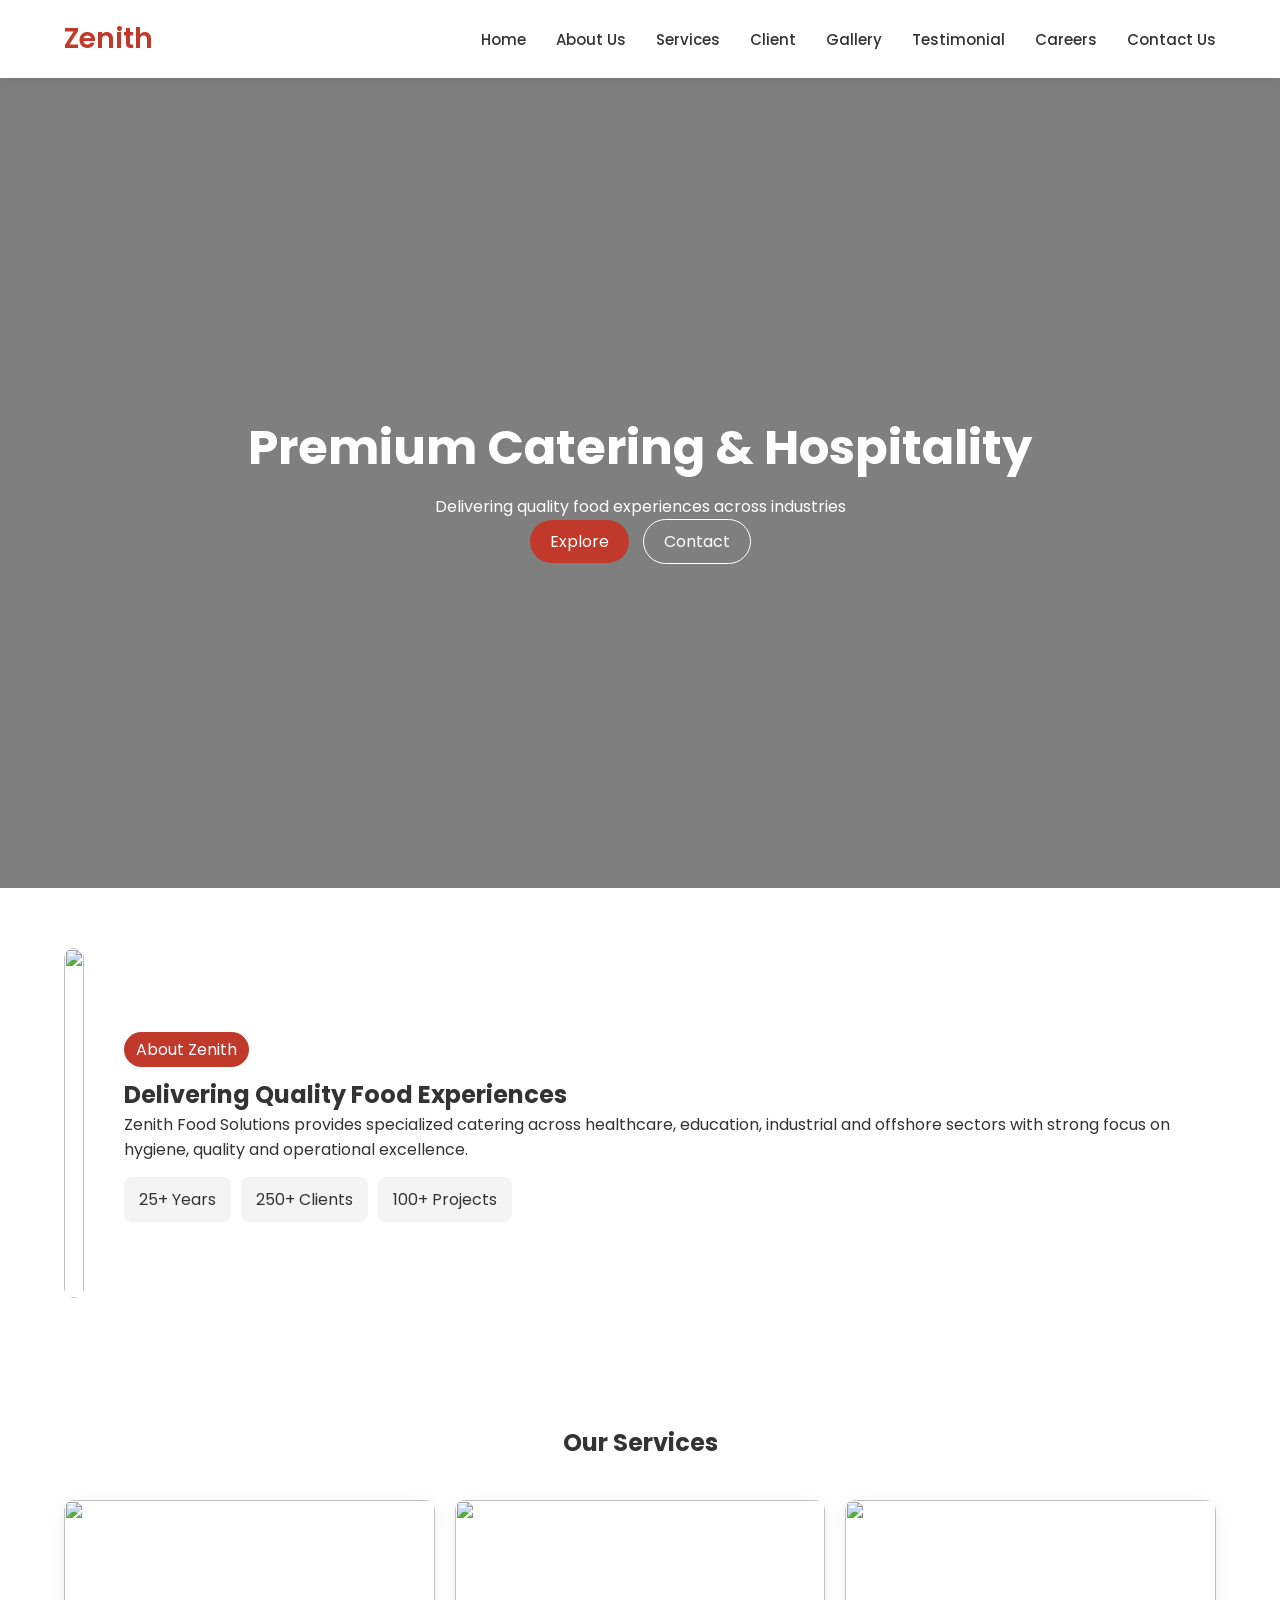
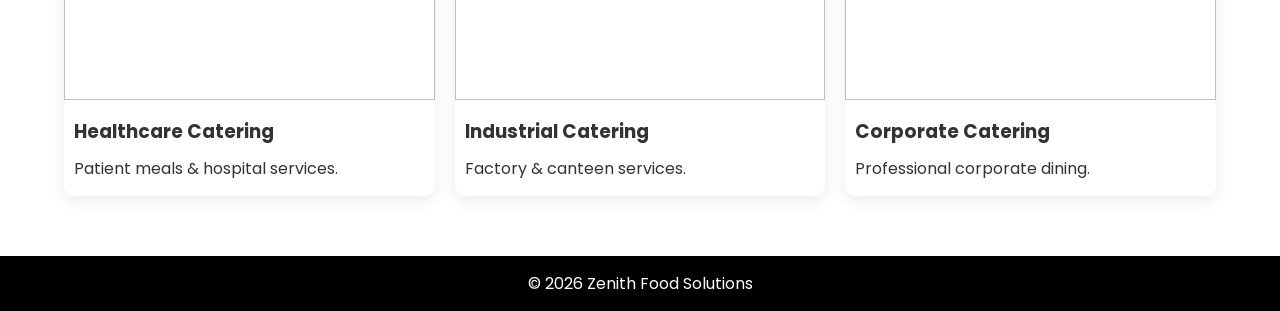
==== index.html @ 13887b28 "Initial commit" ====
<!DOCTYPE html>
<html lang="en">
<head>
<meta charset="UTF-8">
<meta name="viewport" content="width=device-width, initial-scale=1.0">
<title>Zenith Food Solutions</title>

<link href="https://fonts.googleapis.com/css2?family=Poppins:wght@300;400;600&display=swap" rel="stylesheet">
<link rel="stylesheet" href="css/style.css">
</head>

<body>

<!-- HEADER -->
<header class="header">
  <div class="container nav">
    <h1 class="logo">Zenith</h1>

    <nav>
      <a href="index.html">Home</a>
      <a href="#">About Us</a>
      <a href="services.html">Services</a>
      <a href="#">Client</a>
      <a href="#">Gallery</a>
      <a href="#">Testimonial</a>
      <a href="#">Careers</a>
      <a href="#">Contact Us</a>
    </nav>
  </div>
</header>

<!-- HERO -->
<section class="hero">
  <div class="hero-content">
    <h1>Premium Catering & Hospitality</h1>
    <p>Delivering quality food experiences across industries</p>

    <div class="hero-btns">
      <a href="#" class="btn">Explore</a>
      <a href="#" class="btn outline">Contact</a>
    </div>
  </div>
</section>

<!-- ABOUT -->
<section class="section">
  <div class="container about">

    <div class="about-img">
      <img src="https://images.unsplash.com/photo-1555244162-803834f70033?w=800&auto=format">
    </div>

    <div class="about-text">
      <span class="tag">About Zenith</span>
      <h2>Delivering Quality Food Experiences</h2>
      <p>
        Zenith Food Solutions provides specialized catering across healthcare,
        education, industrial and offshore sectors with strong focus on hygiene,
        quality and operational excellence.
      </p>

      <div class="about-stats">
        <div class="box">25+ Years</div>
        <div class="box">250+ Clients</div>
        <div class="box">100+ Projects</div>
      </div>
    </div>

  </div>
</section>

<!-- SERVICES -->
<section class="section">
  <div class="container">

    <h2 class="center">Our Services</h2>

    <div class="services">

      <div class="card">
        <img src="https://images.unsplash.com/photo-1579684385127-1ef15d508118?w=600">
        <h3>Healthcare Catering</h3>
        <p>Patient meals & hospital services.</p>
      </div>

      <div class="card">
        <img src="https://images.unsplash.com/photo-1565299624946-b28f40a0ae38?w=600">
        <h3>Industrial Catering</h3>
        <p>Factory & canteen services.</p>
      </div>

      <div class="card">
        <img src="https://images.unsplash.com/photo-1504674900247-0877df9cc836?w=600">
        <h3>Corporate Catering</h3>
        <p>Professional corporate dining.</p>
      </div>

    </div>

  </div>
</section>

<!-- FOOTER -->
<footer>
  <p>© 2026 Zenith Food Solutions</p>
</footer>
<script src="js/main.js"></script>
</body>

<div id="loader">
  <div class="spinner"></div>
</div>
</html>
---- css/style.css ----
/* LOADER */
#loader{
  position:fixed;
  width:100%;
  height:100%;
  background:#fff;
  display:flex;
  align-items:center;
  justify-content:center;
  z-index:9999;
}

.spinner{
  width:50px;
  height:50px;
  border:5px solid #eee;
  border-top:5px solid #c0392b;
  border-radius:50%;
  animation:spin 1s linear infinite;
}

@keyframes spin{
  100%{ transform:rotate(360deg); }
}

*{
  margin:0;
  padding:0;
  box-sizing:border-box;
  font-family:'Poppins',sans-serif;
}

body{
  color:#333;
}

/* CONTAINER */
.container{
  width:90%;
  max-width:1300px;   /* 🔥 CHANGED (was 1200px) */
  margin:auto;
}

/* HEADER */
.header{
  background:#fff;
  box-shadow:0 2px 10px rgba(0,0,0,0.05);
}

/* NAVBAR */
.nav{
  display:flex;
  justify-content:space-between;
  align-items:center;
  padding:18px 0;   /* 🔥 slightly increased */
}

/* LOGO */
.logo{
  color:#c0392b;
  font-size:28px;     /* 🔥 added */
  font-weight:600;    /* 🔥 added */
}

/* NAV LINKS */
nav{
  display:flex;
  align-items:center;
}

nav a{
  margin-left:30px;   /* 🔥 increased spacing */
  text-decoration:none;
  color:#333;
  font-weight:500;
  font-size:15px;     /* 🔥 added */
  transition:0.3s;
}

nav a:hover{
  color:#c0392b;
}

/* HERO */
.hero{
  height:90vh;
  background:url('https://images.unsplash.com/photo-1504674900247-0877df9cc836?w=1600') center/cover no-repeat;
  display:flex;
  align-items:center;
  justify-content:center;
  text-align:center;
  position:relative;
}

.hero::before{
  content:'';
  position:absolute;
  width:100%;
  height:100%;
  background:rgba(0,0,0,0.5);
}

.hero-content{
  position:relative;
  color:#fff;
}

.hero h1{
  font-size:48px;
}

.hero p{
  margin:10px 0;
}

/* BUTTON */
.btn{
  background:#c0392b;
  color:#fff;
  padding:10px 20px;
  border-radius:30px;
  text-decoration:none;
  margin:5px;
}

.btn.outline{
  border:1px solid #fff;
  background:transparent;
}

/* SECTION */
.section{
  padding:60px 0;
}

.center{
  text-align:center;
  margin-bottom:40px;
}

/* ABOUT */
.about{
  display:flex;
  gap:40px;
  align-items:center;
}

.about-img img{
  width:100%;
  height:350px;
  object-fit:cover;
  border-radius:10px;
}

.tag{
  background:#c0392b;
  color:#fff;
  padding:5px 12px;
  border-radius:20px;
  display:inline-block;
  margin-bottom:10px;
}

.about-stats{
  display:flex;
  gap:10px;
  margin-top:15px;
}

.box{
  background:#f4f4f4;
  padding:10px 15px;
  border-radius:8px;
}

/* SERVICES */
.services{
  display:grid;
  grid-template-columns:repeat(auto-fit,minmax(250px,1fr));
  gap:20px;
}

.card{
  background:#fff;
  border-radius:10px;
  overflow:hidden;
  box-shadow:0 5px 15px rgba(0,0,0,0.08);
}

.card img{
  width:100%;
  height:200px;
  object-fit:cover;
}

.card h3{
  padding:10px;
}

.card p{
  padding:0 10px 15px;
}

/* FOOTER */
footer{
  background:#000;
  color:#fff;
  text-align:center;
  padding:15px;
}

/* RESPONSIVE */
@media(max-width:768px){
  .about{
    flex-direction:column;
  }

  .hero h1{
    font-size:32px;
  }
}


/* TESTIMONIALS */
.testimonials{
  display:grid;
  grid-template-columns:repeat(auto-fit,minmax(250px,1fr));
  gap:20px;
}

.testimonial-card{
  background:#fff;
  padding:25px;
  border-radius:10px;
  box-shadow:0 5px 15px rgba(0,0,0,0.08);
  transition:0.3s;
}

.testimonial-card:hover{
  transform:translateY(-5px);
}

.testimonial-card p{
  font-size:14px;
  line-height:1.6;
  margin-bottom:15px;
}

.testimonial-card h4{
  color:#c0392b;
}

/* AWARD IMAGE */
.award-img{
  margin-top:20px;
  width:300px;
  border-radius:10px;
}

/* TESTIMONIAL IMAGE */
.testimonial-card img{
  width:80px;
  height:80px;
  object-fit:cover;
  border-radius:50%;
  margin-top:10px;
}

/* AWARD IMAGE IMPROVEMENT */
.award-img{
  margin-top:30px;
  width:350px;
  max-width:100%;
  border:8px solid #fff;
  box-shadow:0 10px 30px rgba(0,0,0,0.1);
}
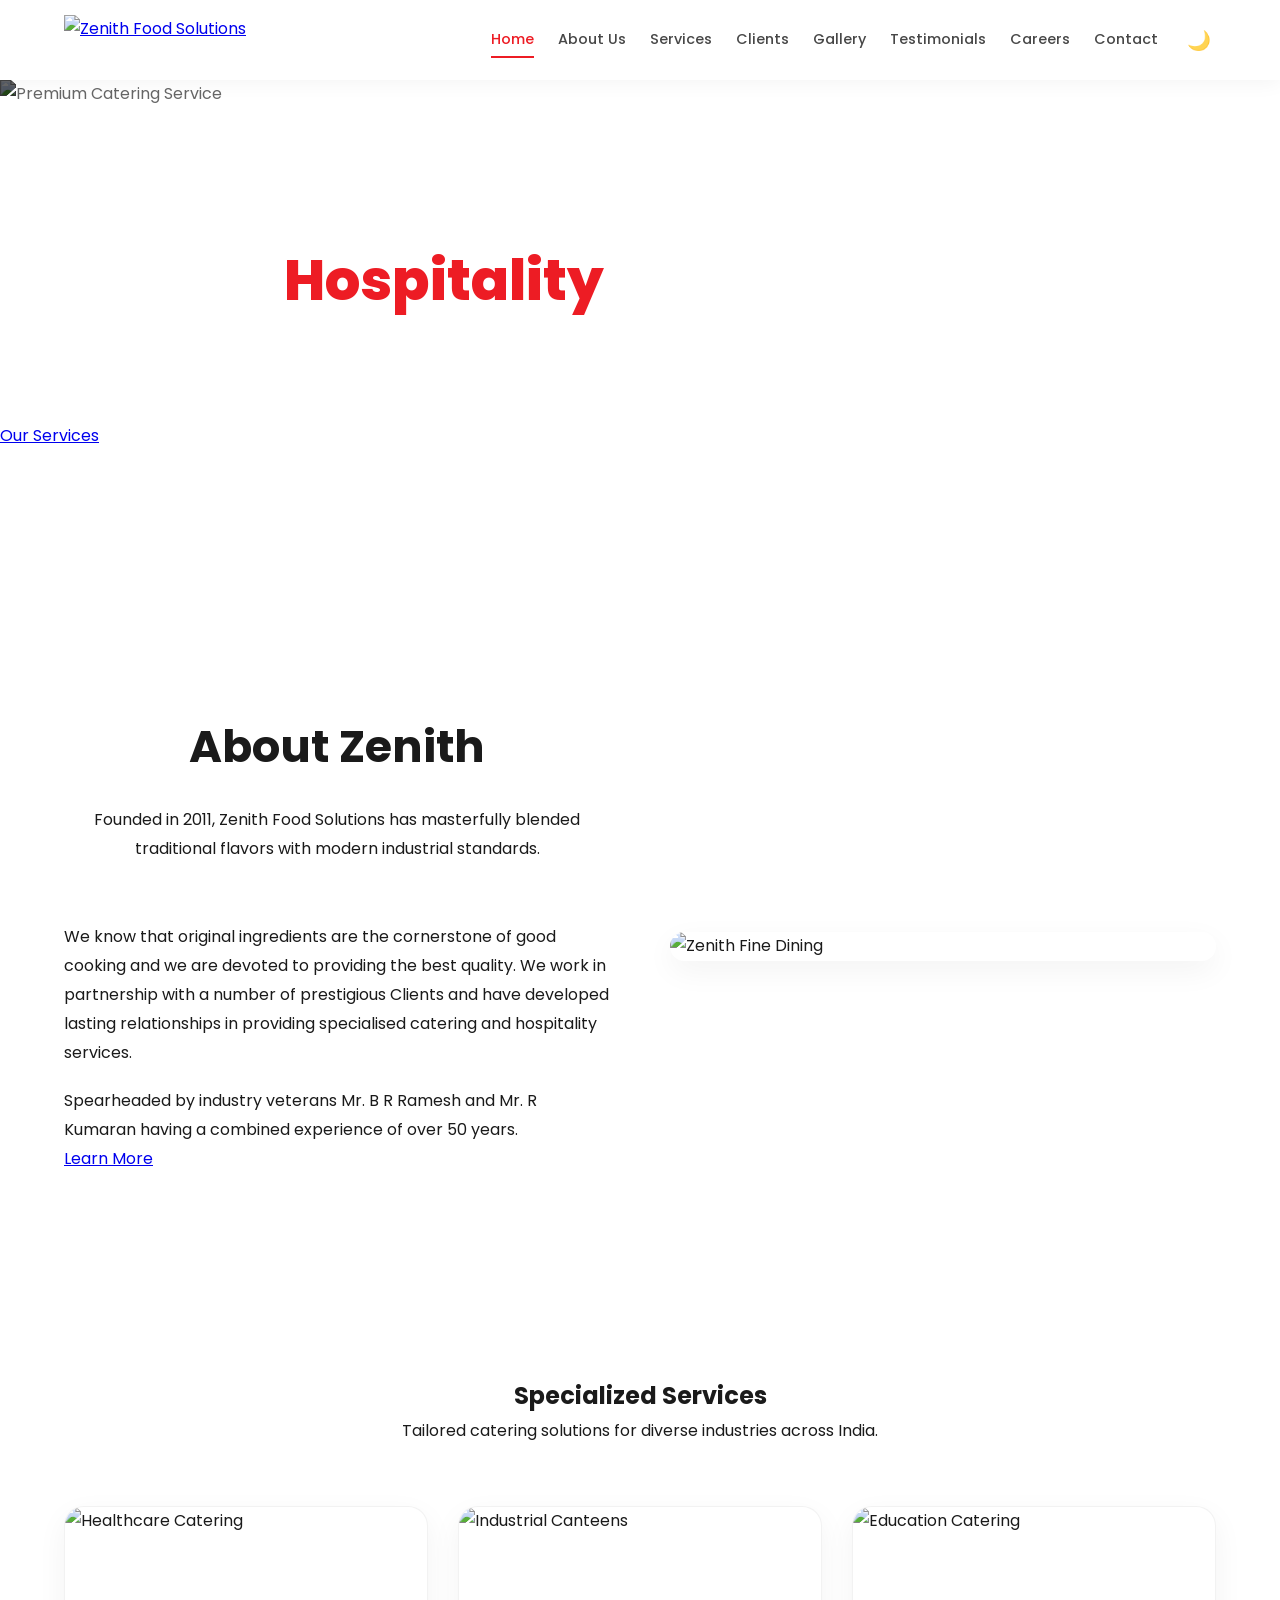
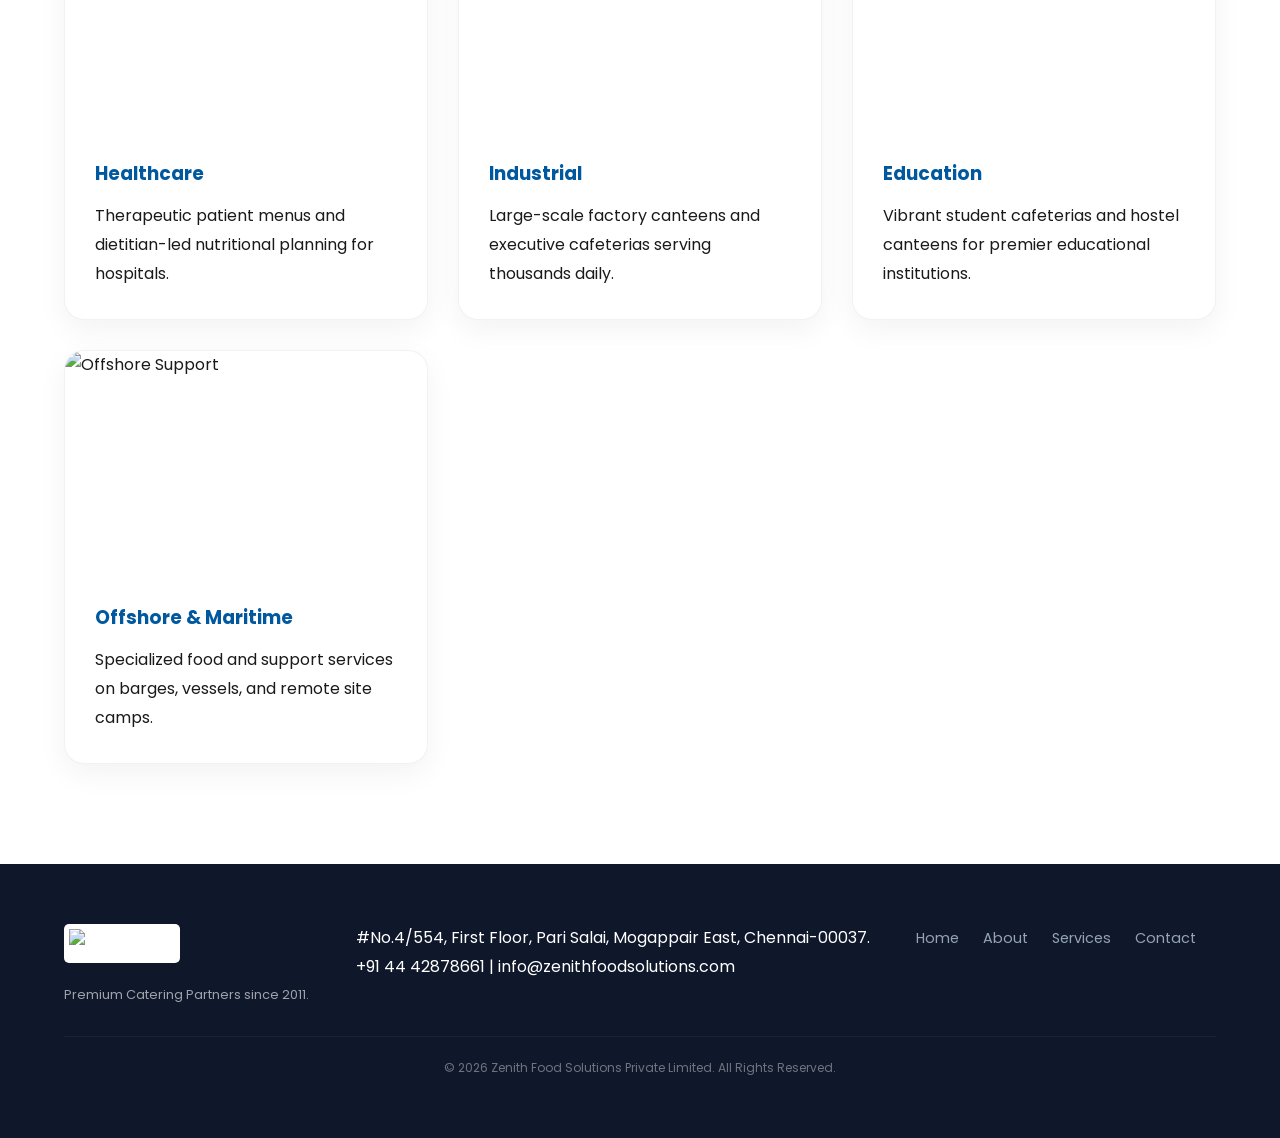
==== commit 228ec874: "Complete branding overhaul: Dark mode, responsive grids, official client logos, and lead management " ====
--- a/index.html
+++ b/index.html
@@ -1,113 +1,147 @@
 <!DOCTYPE html>
 <html lang="en">
 <head>
-<meta charset="UTF-8">
-<meta name="viewport" content="width=device-width, initial-scale=1.0">
-<title>Zenith Food Solutions</title>
-
-<link href="https://fonts.googleapis.com/css2?family=Poppins:wght@300;400;600&display=swap" rel="stylesheet">
-<link rel="stylesheet" href="css/style.css">
+  <meta charset="UTF-8">
+  <meta name="viewport" content="width=device-width, initial-scale=1.0">
+  <title>Zenith Food Solutions | Premium Catering Excellence</title>
+  <link href="https://fonts.googleapis.com/css2?family=Poppins:wght@300;400;500;600;700;800&display=swap" rel="stylesheet">
+  <link rel="stylesheet" href="css/style.css">
 </head>
-
 <body>
 
-<!-- HEADER -->
-<header class="header">
-  <div class="container nav">
-    <h1 class="logo">Zenith</h1>
+  <div id="loader">
+    <img src="https://www.zenithfoodsolutions.com/images/logo.jpg" alt="Zenith Logo" class="loader-logo">
+    <div class="spinner"></div>
+  </div>
 
-    <nav>
-      <a href="index.html">Home</a>
-      <a href="#">About Us</a>
-      <a href="services.html">Services</a>
-      <a href="#">Client</a>
-      <a href="#">Gallery</a>
-      <a href="#">Testimonial</a>
-      <a href="#">Careers</a>
-      <a href="#">Contact Us</a>
-    </nav>
-  </div>
-</header>
+  <header class="header">
+    <div class="container nav">
+      <a href="index.html" class="logo"><img src="https://www.zenithfoodsolutions.com/images/logo.jpg" alt="Zenith Food Solutions"></a>
+      <nav>
+        <a href="index.html" class="active">Home</a>
+        <a href="about.html">About Us</a>
+        <a href="services.html">Services</a>
+        <a href="clients.html">Clients</a>
+        <a href="gallery.html">Gallery</a>
+        <a href="testimonial.html">Testimonials</a>
+        <a href="career.html">Careers</a>
+        <a href="contact.html">Contact</a>
+        <button id="theme-toggle" title="Toggle Dark Mode">🌙</button>
+      </nav>
+    </div>
+  </header>
 
-<!-- HERO -->
-<section class="hero">
-  <div class="hero-content">
-    <h1>Premium Catering & Hospitality</h1>
-    <p>Delivering quality food experiences across industries</p>
+  <!-- HERO -->
+  <section class="hero">
+    <div class="hero-bg">
+      <img src="https://images.unsplash.com/photo-1555244162-803834f70033?w=1600&auto=format&q=80" alt="Premium Catering Service">
+    </div>
+    <div class="hero-content">
+      <h1>Elevating <span>Hospitality</span><br>to its Zenith</h1>
+      <p>A leading organized player in the catering industry, serving over 30+ sites nationwide with a focus on hygiene, variety, and professional excellence.</p>
+      <a href="services.html" class="btn btn-primary">Our Services</a>
+    </div>
+  </section>
 
-    <div class="hero-btns">
-      <a href="#" class="btn">Explore</a>
-      <a href="#" class="btn outline">Contact</a>
-    </div>
-  </div>
-</section>
-
-<!-- ABOUT -->
-<section class="section">
-  <div class="container about">
-
-    <div class="about-img">
-      <img src="https://images.unsplash.com/photo-1555244162-803834f70033?w=800&auto=format">
-    </div>
-
-    <div class="about-text">
-      <span class="tag">About Zenith</span>
-      <h2>Delivering Quality Food Experiences</h2>
-      <p>
-        Zenith Food Solutions provides specialized catering across healthcare,
-        education, industrial and offshore sectors with strong focus on hygiene,
-        quality and operational excellence.
-      </p>
-
-      <div class="about-stats">
-        <div class="box">25+ Years</div>
-        <div class="box">250+ Clients</div>
-        <div class="box">100+ Projects</div>
+  <!-- ABOUT ZENITH -->
+  <section class="section">
+    <div class="container info-grid">
+      <div class="info-text">
+        <div class="section-header">
+          <h2>About Zenith</h2>
+          <p>Founded in 2011, Zenith Food Solutions has masterfully blended traditional flavors with modern industrial standards.</p>
+        </div>
+        <p>We know that original ingredients are the cornerstone of good cooking and we are devoted to providing the best quality. We work in partnership with a number of prestigious Clients and have developed lasting relationships in providing specialised catering and hospitality services.</p>
+        <p style="margin-top: 20px;">Spearheaded by industry veterans Mr. B R Ramesh and Mr. R Kumaran having a combined experience of over 50 years.</p>
+        <a href="about.html" class="btn btn-primary" style="margin-top: 30px;">Learn More</a>
+      </div>
+      <div class="info-img">
+        <img src="https://images.unsplash.com/photo-1414235077428-338989a2e8c0?w=800&auto=format&q=80" alt="Zenith Fine Dining">
       </div>
     </div>
+  </section>
 
-  </div>
-</section>
+  <!-- HORIZONTAL SERVICES -->
+  <section class="section" style="background: var(--light);">
+    <div class="container">
+      <div class="section-header">
+        <h2>Specialized Services</h2>
+        <p>Tailored catering solutions for diverse industries across India.</p>
+      </div>
+      
+      <div class="services-row">
+        <!-- Healthcare -->
+        <div class="service-box">
+          <div class="service-img">
+            <img src="https://images.unsplash.com/photo-1579684385127-1ef15d508118?w=500&auto=format&q=80" alt="Healthcare Catering">
+          </div>
+          <div class="service-info">
+            <h3>Healthcare</h3>
+            <p>Therapeutic patient menus and dietitian-led nutritional planning for hospitals.</p>
+          </div>
+        </div>
 
-<!-- SERVICES -->
-<section class="section">
-  <div class="container">
+        <!-- Industrial -->
+        <div class="service-box">
+          <div class="service-img">
+            <img src="https://images.unsplash.com/photo-1565299624946-b28f40a0ae38?w=500&auto=format&q=80" alt="Industrial Canteens">
+          </div>
+          <div class="service-info">
+            <h3>Industrial</h3>
+            <p>Large-scale factory canteens and executive cafeterias serving thousands daily.</p>
+          </div>
+        </div>
 
-    <h2 class="center">Our Services</h2>
+        <!-- Education -->
+        <div class="service-box">
+          <div class="service-img">
+            <img src="https://images.unsplash.com/photo-1511632765486-a01980e01a18?w=500&auto=format&q=80" alt="Education Catering">
+          </div>
+          <div class="service-info">
+            <h3>Education</h3>
+            <p>Vibrant student cafeterias and hostel canteens for premier educational institutions.</p>
+          </div>
+        </div>
 
-    <div class="services">
+        <!-- Offshore -->
+        <div class="service-box">
+          <div class="service-img">
+            <img src="https://images.unsplash.com/photo-1498654896293-37aacf113fd9?w=500&auto=format&q=80" alt="Offshore Support">
+          </div>
+          <div class="service-info">
+            <h3>Offshore & Maritime</h3>
+            <p>Specialized food and support services on barges, vessels, and remote site camps.</p>
+          </div>
+        </div>
+      </div>
+    </div>
+  </section>
 
-      <div class="card">
-        <img src="https://images.unsplash.com/photo-1579684385127-1ef15d508118?w=600">
-        <h3>Healthcare Catering</h3>
-        <p>Patient meals & hospital services.</p>
+  <!-- COMPACT FOOTER -->
+  <footer>
+    <div class="container">
+      <div class="footer-content">
+        <div class="footer-brand">
+          <img src="https://www.zenithfoodsolutions.com/images/logo.jpg" alt="Zenith Logo">
+          <p style="font-size: 0.8rem; opacity: 0.6;">Premium Catering Partners since 2011.</p>
+        </div>
+        <div class="footer-contact-info">
+          <p>#No.4/554, First Floor, Pari Salai, Mogappair East, Chennai-00037.</p>
+          <p>+91 44 42878661 | info@zenithfoodsolutions.com</p>
+        </div>
+        <div class="footer-links">
+          <a href="index.html">Home</a>
+          <a href="about.html">About</a>
+          <a href="services.html">Services</a>
+          <a href="contact.html">Contact</a>
+        </div>
       </div>
+      <div style="margin-top: 30px; text-align: center; border-top: 1px solid rgba(255,255,255,0.05); padding-top: 20px;">
+        <p style="font-size: 0.75rem; color: rgba(255,255,255,0.4);">&copy; 2026 Zenith Food Solutions Private Limited. All Rights Reserved.</p>
+      </div>
+    </div>
+  </footer>
 
-      <div class="card">
-        <img src="https://images.unsplash.com/photo-1565299624946-b28f40a0ae38?w=600">
-        <h3>Industrial Catering</h3>
-        <p>Factory & canteen services.</p>
-      </div>
-
-      <div class="card">
-        <img src="https://images.unsplash.com/photo-1504674900247-0877df9cc836?w=600">
-        <h3>Corporate Catering</h3>
-        <p>Professional corporate dining.</p>
-      </div>
-
-    </div>
-
-  </div>
-</section>
-
-<!-- FOOTER -->
-<footer>
-  <p>© 2026 Zenith Food Solutions</p>
-</footer>
-<script src="js/main.js"></script>
+  <script src="js/main.js"></script>
 </body>
-
-<div id="loader">
-  <div class="spinner"></div>
-</div>
 </html>
--- a/css/style.css
+++ b/css/style.css
@@ -1,276 +1,457 @@
+:root {
+  /* LIGHT THEME */
+  --primary: #ed1c24;
+  --secondary: #00599f;
+  --bg: #ffffff;
+  --surface: #f8f9fa;
+  --card-bg: #ffffff;
+  --text: #1a1a1a;
+  --text-muted: #666666;
+  --border: rgba(0, 0, 0, 0.05);
+  --shadow: 0 10px 30px rgba(0, 0, 0, 0.05);
+  --transition: all 0.4s cubic-bezier(0.165, 0.84, 0.44, 1);
+  --radius: 20px;
+}
+
+[data-theme="dark"] {
+  /* DARK THEME */
+  --bg: #0f172a;
+  --surface: #1e293b;
+  --card-bg: #1e293b;
+  --text: #f1f5f9;
+  --text-muted: #94a3b8;
+  --border: rgba(255, 255, 255, 0.08);
+  --shadow: 0 10px 40px rgba(0, 0, 0, 0.4);
+}
+
+* {
+  margin: 0;
+  padding: 0;
+  box-sizing: border-box;
+  font-family: 'Poppins', sans-serif;
+}
+
+body {
+  background-color: var(--bg);
+  color: var(--text);
+  line-height: 1.8;
+  overflow-x: hidden;
+  transition: background-color 0.3s ease, color 0.3s ease;
+}
+
 /* LOADER */
-#loader{
-  position:fixed;
-  width:100%;
-  height:100%;
-  background:#fff;
-  display:flex;
-  align-items:center;
-  justify-content:center;
-  z-index:9999;
-}
-
-.spinner{
-  width:50px;
-  height:50px;
-  border:5px solid #eee;
-  border-top:5px solid #c0392b;
-  border-radius:50%;
-  animation:spin 1s linear infinite;
-}
-
-@keyframes spin{
-  100%{ transform:rotate(360deg); }
-}
-
-*{
-  margin:0;
-  padding:0;
-  box-sizing:border-box;
-  font-family:'Poppins',sans-serif;
-}
-
-body{
-  color:#333;
+#loader {
+  position: fixed;
+  top: 0;
+  left: 0;
+  width: 100%;
+  height: 100%;
+  background: var(--bg);
+  display: flex;
+  flex-direction: column;
+  align-items: center;
+  justify-content: center;
+  z-index: 10000;
+}
+
+.loader-logo {
+  width: 180px;
+  animation: pulse 1.5s ease-in-out infinite;
+  background: white;
+  padding: 10px;
+  border-radius: 10px;
+}
+
+@keyframes pulse {
+  0% { transform: scale(1); opacity: 0.8; }
+  50% { transform: scale(1.05); opacity: 1; }
+  100% { transform: scale(1); opacity: 0.8; }
 }
 
 /* CONTAINER */
-.container{
-  width:90%;
-  max-width:1300px;   /* 🔥 CHANGED (was 1200px) */
-  margin:auto;
+.container {
+  width: 90%;
+  max-width: 1400px;
+  margin: 0 auto;
 }
 
 /* HEADER */
-.header{
-  background:#fff;
-  box-shadow:0 2px 10px rgba(0,0,0,0.05);
-}
-
-/* NAVBAR */
-.nav{
-  display:flex;
-  justify-content:space-between;
-  align-items:center;
-  padding:18px 0;   /* 🔥 slightly increased */
-}
-
-/* LOGO */
-.logo{
-  color:#c0392b;
-  font-size:28px;     /* 🔥 added */
-  font-weight:600;    /* 🔥 added */
-}
-
-/* NAV LINKS */
-nav{
-  display:flex;
-  align-items:center;
-}
-
-nav a{
-  margin-left:30px;   /* 🔥 increased spacing */
-  text-decoration:none;
-  color:#333;
-  font-weight:500;
-  font-size:15px;     /* 🔥 added */
-  transition:0.3s;
-}
-
-nav a:hover{
-  color:#c0392b;
+.header {
+  background: var(--bg);
+  backdrop-filter: blur(10px);
+  position: sticky;
+  top: 0;
+  z-index: 1000;
+  box-shadow: 0 2px 20px var(--border);
+  padding: 15px 0;
+}
+
+.nav {
+  display: flex;
+  justify-content: space-between;
+  align-items: center;
+}
+
+.logo img {
+  height: 50px;
+  display: block;
+  transition: var(--transition);
+}
+
+nav {
+  display: flex;
+  align-items: center;
+  gap: 1.5rem;
+}
+
+nav a {
+  text-decoration: none;
+  color: var(--text);
+  font-weight: 500;
+  font-size: 0.9rem;
+  transition: var(--transition);
+  position: relative;
+  padding: 5px 0;
+  opacity: 0.8;
+}
+
+nav a:hover, nav a.active {
+  color: var(--primary);
+  opacity: 1;
+}
+
+nav a::after {
+  content: '';
+  position: absolute;
+  width: 0;
+  height: 2px;
+  bottom: 0;
+  left: 0;
+  background-color: var(--primary);
+  transition: var(--transition);
+}
+
+nav a.active::after, nav a:hover::after {
+  width: 100%;
+}
+
+/* THEME TOGGLE */
+#theme-toggle {
+  background: none;
+  border: none;
+  cursor: pointer;
+  color: var(--text);
+  font-size: 1.2rem;
+  padding: 5px;
+  display: flex;
+  align-items: center;
+  opacity: 0.8;
+}
+
+#theme-toggle:hover {
+  opacity: 1;
+  color: var(--primary);
 }
 
 /* HERO */
-.hero{
-  height:90vh;
-  background:url('https://images.unsplash.com/photo-1504674900247-0877df9cc836?w=1600') center/cover no-repeat;
-  display:flex;
-  align-items:center;
-  justify-content:center;
-  text-align:center;
-  position:relative;
-}
-
-.hero::before{
-  content:'';
-  position:absolute;
-  width:100%;
-  height:100%;
-  background:rgba(0,0,0,0.5);
-}
-
-.hero-content{
-  position:relative;
-  color:#fff;
-}
-
-.hero h1{
-  font-size:48px;
-}
-
-.hero p{
-  margin:10px 0;
-}
-
-/* BUTTON */
-.btn{
-  background:#c0392b;
-  color:#fff;
-  padding:10px 20px;
-  border-radius:30px;
-  text-decoration:none;
-  margin:5px;
-}
-
-.btn.outline{
-  border:1px solid #fff;
-  background:transparent;
-}
-
-/* SECTION */
-.section{
-  padding:60px 0;
-}
-
-.center{
-  text-align:center;
-  margin-bottom:40px;
-}
-
-/* ABOUT */
-.about{
-  display:flex;
-  gap:40px;
-  align-items:center;
-}
-
-.about-img img{
-  width:100%;
-  height:350px;
-  object-fit:cover;
-  border-radius:10px;
-}
-
-.tag{
-  background:#c0392b;
-  color:#fff;
-  padding:5px 12px;
-  border-radius:20px;
-  display:inline-block;
-  margin-bottom:10px;
-}
-
-.about-stats{
-  display:flex;
-  gap:10px;
-  margin-top:15px;
-}
-
-.box{
-  background:#f4f4f4;
-  padding:10px 15px;
-  border-radius:8px;
-}
-
-/* SERVICES */
-.services{
-  display:grid;
-  grid-template-columns:repeat(auto-fit,minmax(250px,1fr));
-  gap:20px;
-}
-
-.card{
-  background:#fff;
-  border-radius:10px;
-  overflow:hidden;
-  box-shadow:0 5px 15px rgba(0,0,0,0.08);
-}
-
-.card img{
-  width:100%;
-  height:200px;
-  object-fit:cover;
-}
-
-.card h3{
-  padding:10px;
-}
-
-.card p{
-  padding:0 10px 15px;
+.hero {
+  min-height: 60vh;
+  position: relative;
+  display: flex;
+  align-items: center;
+  color: white;
+  padding: 80px 0;
+}
+
+.hero-bg {
+  position: absolute;
+  top: 0;
+  left: 0;
+  width: 100%;
+  height: 100%;
+  z-index: 1;
+}
+
+.hero-bg img {
+  width: 100%;
+  height: 100%;
+  object-fit: cover;
+  filter: brightness(0.4);
+}
+
+.hero-content {
+  position: relative;
+  z-index: 2;
+  width: 100%;
+}
+
+.hero h1 {
+  font-size: clamp(2rem, 5vw, 3.5rem);
+  font-weight: 800;
+  margin-bottom: 20px;
+  line-height: 1.1;
+}
+
+.hero h1 span {
+  color: var(--primary);
+}
+
+/* SECTIONS */
+.section {
+  padding: 100px 0;
+}
+
+.section-header {
+  margin-bottom: 60px;
+  text-align: center;
+  max-width: 800px;
+  margin-left: auto;
+  margin-right: auto;
+}
+
+.info-grid {
+  display: grid;
+  grid-template-columns: 1fr 1fr;
+  gap: 60px;
+  align-items: center;
+}
+
+@media (max-width: 992px) {
+  .info-grid { grid-template-columns: 1fr; gap: 40px; }
+}
+
+.info-text h2 {
+  font-size: 2.8rem;
+  margin-bottom: 2rem;
+  line-height: 1.2;
+}
+
+.info-img {
+  border-radius: var(--radius);
+  overflow: hidden;
+  box-shadow: var(--shadow);
+}
+
+.info-img img {
+  width: 100%;
+  height: 100%;
+  display: block;
+}
+
+/* SERVICES GRID */
+.services-row {
+  display: grid;
+  grid-template-columns: repeat(auto-fit, minmax(300px, 1fr));
+  gap: 30px;
+}
+
+.service-box {
+  background: var(--card-bg);
+  border-radius: var(--radius);
+  overflow: hidden;
+  box-shadow: var(--shadow);
+  transition: var(--transition);
+  border: 1px solid var(--border);
+}
+
+.service-box:hover {
+  transform: translateY(-10px);
+}
+
+.service-img {
+  height: 220px;
+  overflow: hidden;
+}
+
+.service-img img {
+  width: 100%;
+  height: 100%;
+  object-fit: cover;
+}
+
+/* CLIENT LOGO GRIDS */
+.client-section {
+  margin-bottom: 80px;
+}
+
+.sector-title {
+  color: var(--secondary);
+  font-size: 1.8rem;
+  font-weight: 700;
+  margin-bottom: 30px;
+  position: relative;
+  display: inline-block;
+  padding-bottom: 10px;
+}
+
+.sector-title::after {
+  content: '';
+  position: absolute;
+  bottom: 0;
+  left: 0;
+  width: 50px;
+  height: 3px;
+  background: var(--primary);
+}
+
+.logo-grid {
+  display: grid;
+  grid-template-columns: repeat(auto-fill, minmax(180px, 1fr));
+  gap: 25px;
+}
+
+.logo-card {
+  background: white;
+  padding: 2.5rem 1.5rem;
+  border-radius: 15px;
+  box-shadow: 0 5px 20px rgba(0,0,0,0.03);
+  display: flex;
+  align-items: center;
+  justify-content: center;
+  height: 140px;
+  transition: var(--transition);
+  border: 1px solid var(--border);
+}
+
+.logo-card:hover {
+  transform: translateY(-5px);
+  border-color: var(--primary);
+  box-shadow: 0 10px 30px rgba(0,0,0,0.08);
+}
+
+.logo-card img {
+  max-width: 100%;
+  max-height: 100%;
+  object-fit: contain;
+  filter: grayscale(100%);
+  opacity: 0.7;
+  transition: var(--transition);
+}
+
+.logo-card:hover img {
+  filter: grayscale(0%);
+  opacity: 1;
+}
+
+[data-theme="dark"] .logo-card {
+  background: #1e293b;
+}
+
+[data-theme="dark"] .sector-title {
+  color: #38bdf8;
+}
+
+.service-info {
+  padding: 30px;
+}
+
+.service-info h3 {
+  color: var(--secondary);
+  margin-bottom: 12px;
+}
+
+[data-theme="dark"] .service-info h3 {
+  color: #38bdf8;
+}
+
+/* TESTIMONIAL GRID */
+.testimonial-grid {
+  display: grid;
+  grid-template-columns: repeat(auto-fit, minmax(380px, 1fr));
+  gap: 30px;
+}
+
+.testimonial-card {
+  background: var(--card-bg);
+  padding: 50px 40px;
+  border-radius: var(--radius);
+  box-shadow: var(--shadow);
+  border: 1px solid var(--border);
+  position: relative;
+  transition: var(--transition);
+}
+
+.testimonial-card:hover {
+  transform: translateY(-10px);
+}
+
+.testimonial-card::before {
+  content: '”';
+  position: absolute;
+  top: 15px;
+  right: 30px;
+  font-size: 5rem;
+  color: var(--primary);
+  opacity: 0.1;
+}
+
+.testimonial-card p {
+  font-style: italic;
+  font-size: 1rem;
+  margin-bottom: 30px;
+  color: var(--text-muted);
+}
+
+.testimonial-card h4 {
+  font-weight: 800;
+  color: var(--secondary);
+}
+
+[data-theme="dark"] .testimonial-card h4 {
+  color: #38bdf8;
+}
+
+.testimonial-card span {
+  display: block;
+  font-size: 0.85rem;
+  color: var(--primary);
+  font-weight: 700;
+  text-transform: uppercase;
 }
 
 /* FOOTER */
-footer{
-  background:#000;
-  color:#fff;
-  text-align:center;
-  padding:15px;
+footer {
+  background: #0f172a;
+  color: white;
+  padding: 60px 0;
+}
+
+.footer-content {
+  display: flex;
+  justify-content: space-between;
+  flex-wrap: wrap;
+  gap: 40px;
+}
+
+.footer-brand img {
+  height: 45px;
+  background: white;
+  padding: 5px;
+  border-radius: 5px;
+  margin-bottom: 20px;
+}
+
+.footer-links a {
+  color: #94a3b8;
+  text-decoration: none;
+  font-size: 0.9rem;
+  margin-right: 20px;
+}
+
+.footer-links a:hover {
+  color: var(--primary);
 }
 
 /* RESPONSIVE */
-@media(max-width:768px){
-  .about{
-    flex-direction:column;
+@media (max-width: 768px) {
+  nav {
+    display: none; /* Mobile menu needed */
   }
-
-  .hero h1{
-    font-size:32px;
+  
+  .section-header h2 { font-size: 2rem; }
+  .section { padding: 60px 0; }
+  
+  .testimonial-grid {
+    grid-template-columns: 1fr;
   }
-}
-
-
-/* TESTIMONIALS */
-.testimonials{
-  display:grid;
-  grid-template-columns:repeat(auto-fit,minmax(250px,1fr));
-  gap:20px;
-}
-
-.testimonial-card{
-  background:#fff;
-  padding:25px;
-  border-radius:10px;
-  box-shadow:0 5px 15px rgba(0,0,0,0.08);
-  transition:0.3s;
-}
-
-.testimonial-card:hover{
-  transform:translateY(-5px);
-}
-
-.testimonial-card p{
-  font-size:14px;
-  line-height:1.6;
-  margin-bottom:15px;
-}
-
-.testimonial-card h4{
-  color:#c0392b;
-}
-
-/* AWARD IMAGE */
-.award-img{
-  margin-top:20px;
-  width:300px;
-  border-radius:10px;
-}
-
-/* TESTIMONIAL IMAGE */
-.testimonial-card img{
-  width:80px;
-  height:80px;
-  object-fit:cover;
-  border-radius:50%;
-  margin-top:10px;
-}
-
-/* AWARD IMAGE IMPROVEMENT */
-.award-img{
-  margin-top:30px;
-  width:350px;
-  max-width:100%;
-  border:8px solid #fff;
-  box-shadow:0 10px 30px rgba(0,0,0,0.1);
 }
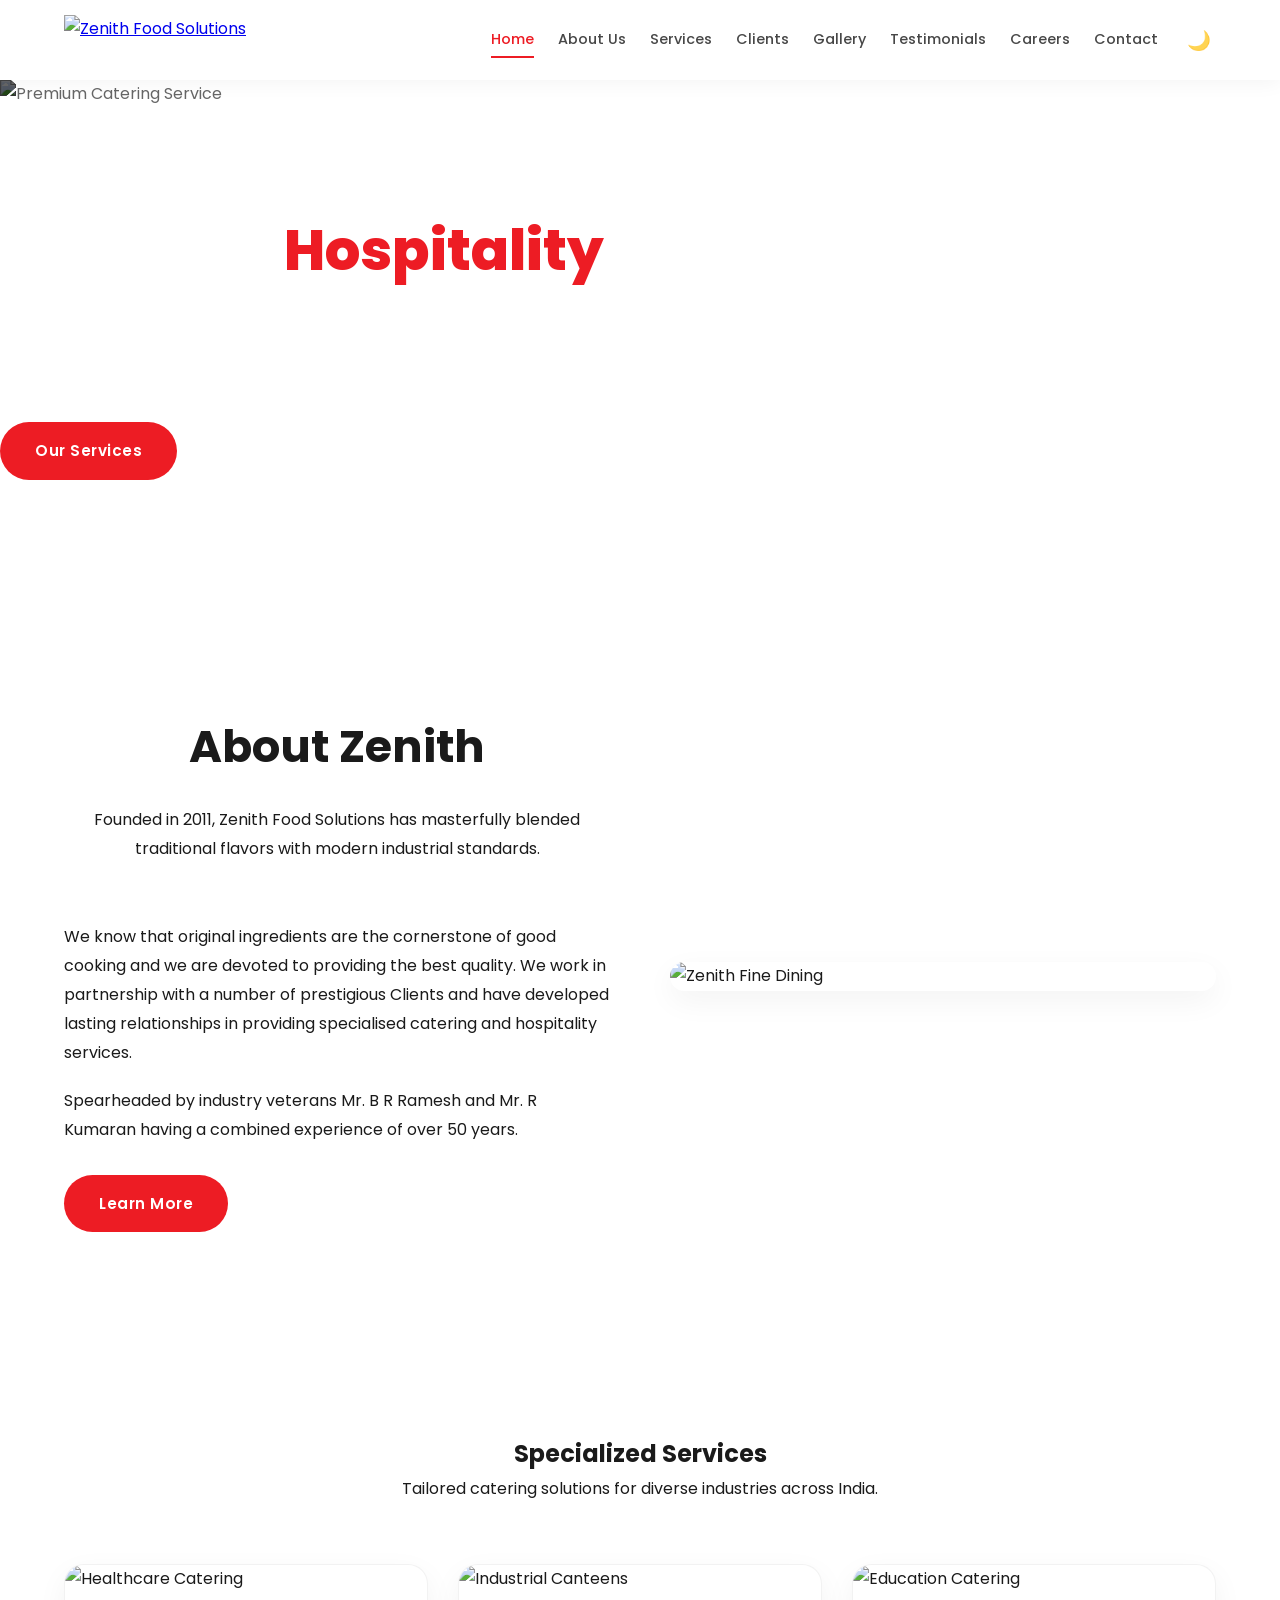
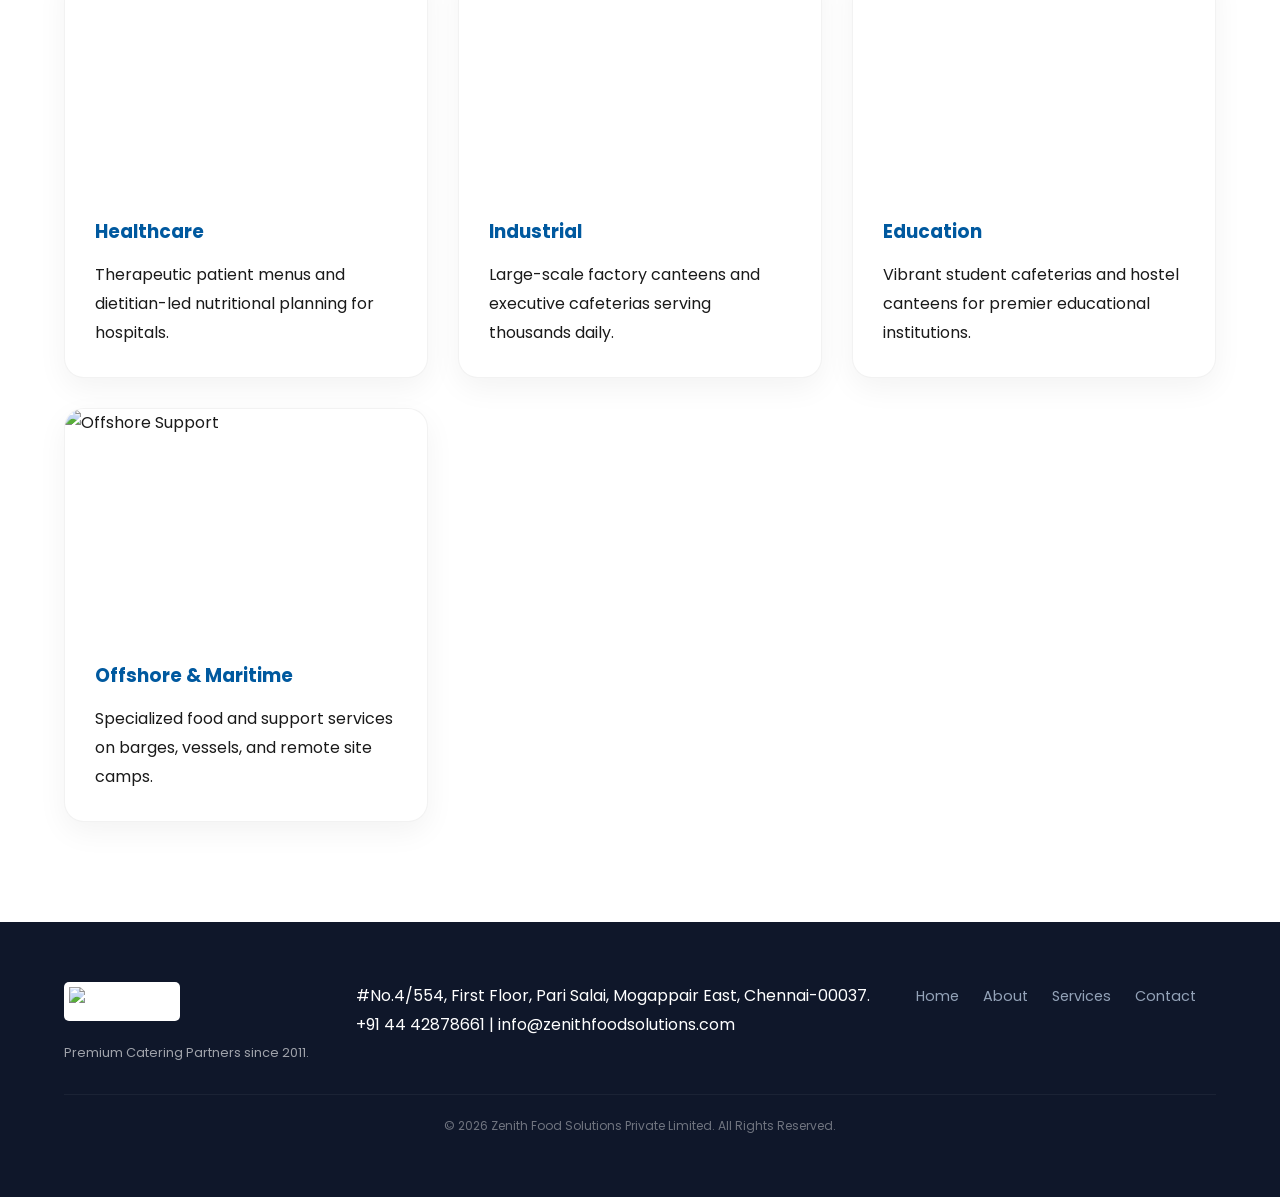
==== commit 42291d07: "Fix hero button styling and gallery broken background image" ====
--- a/index.html
+++ b/index.html
@@ -39,7 +39,9 @@
     <div class="hero-content">
       <h1>Elevating <span>Hospitality</span><br>to its Zenith</h1>
       <p>A leading organized player in the catering industry, serving over 30+ sites nationwide with a focus on hygiene, variety, and professional excellence.</p>
-      <a href="services.html" class="btn btn-primary">Our Services</a>
+      <div style="margin-top: 30px;">
+        <a href="services.html" class="btn btn-primary">Our Services</a>
+      </div>
     </div>
   </section>
 
--- a/css/style.css
+++ b/css/style.css
@@ -68,6 +68,43 @@
   100% { transform: scale(1); opacity: 0.8; }
 }
 
+/* BUTTONS */
+.btn {
+  display: inline-block;
+  padding: 15px 35px;
+  border-radius: 50px;
+  text-decoration: none;
+  font-weight: 600;
+  transition: var(--transition);
+  cursor: pointer;
+  border: none;
+  font-size: 0.95rem;
+  letter-spacing: 0.5px;
+}
+
+.btn-primary {
+  background: var(--primary);
+  color: white;
+}
+
+.btn-primary:hover {
+  background: var(--secondary);
+  color: white;
+  transform: translateY(-3px);
+  box-shadow: 0 10px 20px rgba(0,0,0,0.1);
+}
+
+.btn-outline {
+  background: transparent;
+  border: 2px solid white;
+  color: white;
+}
+
+.btn-outline:hover {
+  background: white;
+  color: var(--secondary);
+}
+
 /* CONTAINER */
 .container {
   width: 90%;
